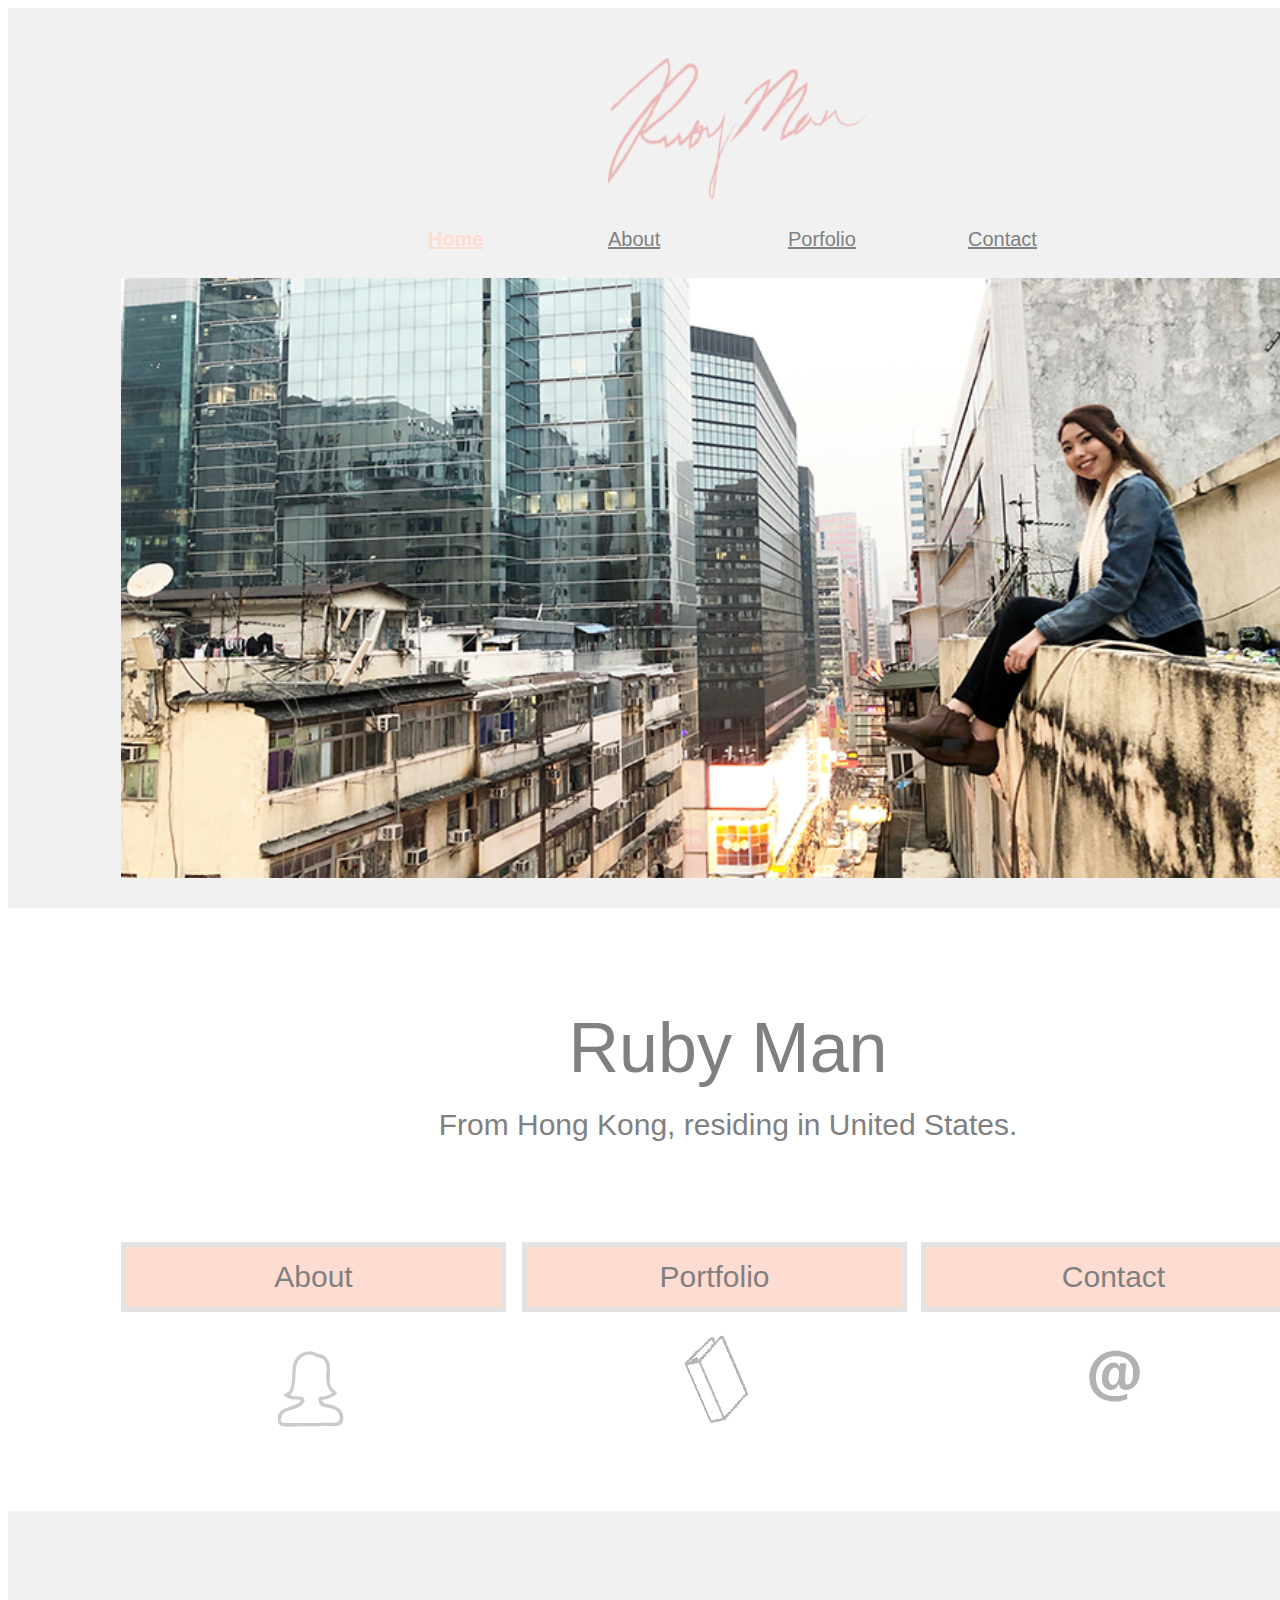
==== index.html @ a9636cb0 "testing favicon" ====
<!DOCTYPE html>
<html lang="en">
<head>
   <meta charset="UTF-8">
   <title>Ruby Man</title>
   <link rel="stylesheet" href="css/style.css">
   <link rel="icon" href="/img/favicon.ico/">
</head>
<body>
   <header>
      <div id="container">
         <img style="display: inline;" src="img/name.png" alt="logo" class="imglogo">
         <img src="img/hero.png" alt="hero" class="hero">
      </div>
   </header>
   <nav>
      <ul>
         <li>
            <a id="home" href="index.html">Home</a>
         </li>
         <li>
            <a id="about" href="about.html">About</a>
         </li>
         <li>
            <a id="portfolio" href="portfolio.html">Porfolio</a>
         </li>
         <li>
            <a id="Contact" href="contact.html">Contact</a>
         </li>
      </ul>
   </nav>
   <main>
      <h1> Ruby Man </h1>
      <p> From Hong Kong, residing in United States. </p>
      <div class="box1">
         <button class="About" onclick='location.href="about.html"'>About</button>
         <button class="Porfolio" onclick='location.href="portfolio.html"'>Portfolio</button>
         <button class="Contact" onclick='location.href="contact.html"'>Contact</button>
      </div>
      <div class="icons">
         <img src="img/about.png" alt="aboutme" class="aboutme">
         <img src="img/portfolio.png" alt="portfolio" class="portfolioicon">
         <img src="img/contact.png" alt="contactme" class="contactme">
      </div>
   </main>
   <footer>
      <div id="container2">
      </div>
   </footer>
</body>
</html>
---- css/style.css ----
body {
   width: 1440px;
   background-color: transparent;
}

#container {
   background-color: #f1f1f1;
   position: relative;
   width: 100%;
   height: 900px;
}

.imglogo {
   width: 258px;
   height: 141px;
   position: absolute;
   top: 50px;
   left: 600px;
}

.hero {
   width: 1180px;
   height: 600px;
   position: absolute;
   top: 270px;
   left: 113px;
}

#navbar {
   border: 0;
   border-top: 5px solid #cbcbcb;
   margin: 1em 0;
   padding: 0;
}

nav {
   position: relative;
   float: left;
   top: -680px;
   left: 420px;
   width: 50%;
   font-family: Lato, sans-serif;
   font-weight: 300;
   font-size: 20px;
}

nav ul {
   width: 100%;
   list-style: none;
   margin: 0;
   padding: 0;
}

nav ul li {
   width: 25%;
   float: left;
}

nav ul li a {
   display: block;
   color: #808080;
}

#home {
   font-weight: 900;
   color: #fedcd2;
}

h1 {
   font-family: 'Avenir Next Condensed', Nunito, sans-serif;
   font-weight: 500;
   font-size: 70px;
   color: #808080;
   text-align: center;
   position: relative;
   margin-top: 100px;
   margin-bottom: 0;
}

p {
   font-family: 'Avenir Next Condensed', Nunito, sans-serif;
   font-weight: 200;
   font-size: 30px;
   color: #808080;
   text-align: center;
   position: relative;
   margin-top: 20px;
   margin-bottom: 100px;
}

.About {
   width: 385px;
   height: 70px;
   position: relative;
   left: 113px;
   background-color: #fedcd2;
   border: 5px solid rgb(227, 227, 227);
   font-family: 'Avenir Next Condensed', Nunito, sans-serif;
   font-weight: 300;
   font-size: 30px;
   color: #808080;
   transition: all 500ms ease;
}

.About:hover {
   background: rgba(0, 0, 0, 0);
   color: #fedcd2;
   box-shadow: 0 0 0 3px rgb(227, 227, 227);
}

.Porfolio {
   display: inline-block;
   position: relative;
   left: 125px;
   width: 385px;
   height: 70px;
   background-color: #fedcd2;
   border: 5px solid rgb(227, 227, 227);
   font-family: 'Avenir Next Condensed', Nunito, sans-serif;
   font-weight: 300;
   font-size: 30px;
   color: #808080;
   transition: all 500ms ease;
}

.Porfolio:hover {
   background: rgba(0, 0, 0, 0);
   color: #fedcd2;
   box-shadow: 0 0 0 3px rgb(227, 227, 227);
}

.Contact {
   display: inline-block;
   position: relative;
   left: 135px;
   width: 385px;
   height: 70px;
   background-color: #fedcd2;
   border: 5px solid rgb(227, 227, 227);
   font-family: 'Avenir Next Condensed', Nunito, sans-serif;
   font-weight: 300;
   font-size: 30px;
   color: #808080;
   transition: all 500ms ease;
}

.Contact:hover {
   background: rgba(0, 0, 0, 0);
   color: #fedcd2;
   box-shadow: 0 0 0 3px rgb(227, 227, 227);
}

.aboutme {
   position: relative;
   top: 20px;
   left: 270px;
}

.portfolioicon {
   position: relative;
   top: 20px;
   left: 600px;
}

.contactme {
   position: relative;
   top: -5px;
   left: 930px;
}

#container2 {
   background-color: #f1f1f1;
   position: relative;
   top: 100px;
   width: 100%;
   height: 100px;
}
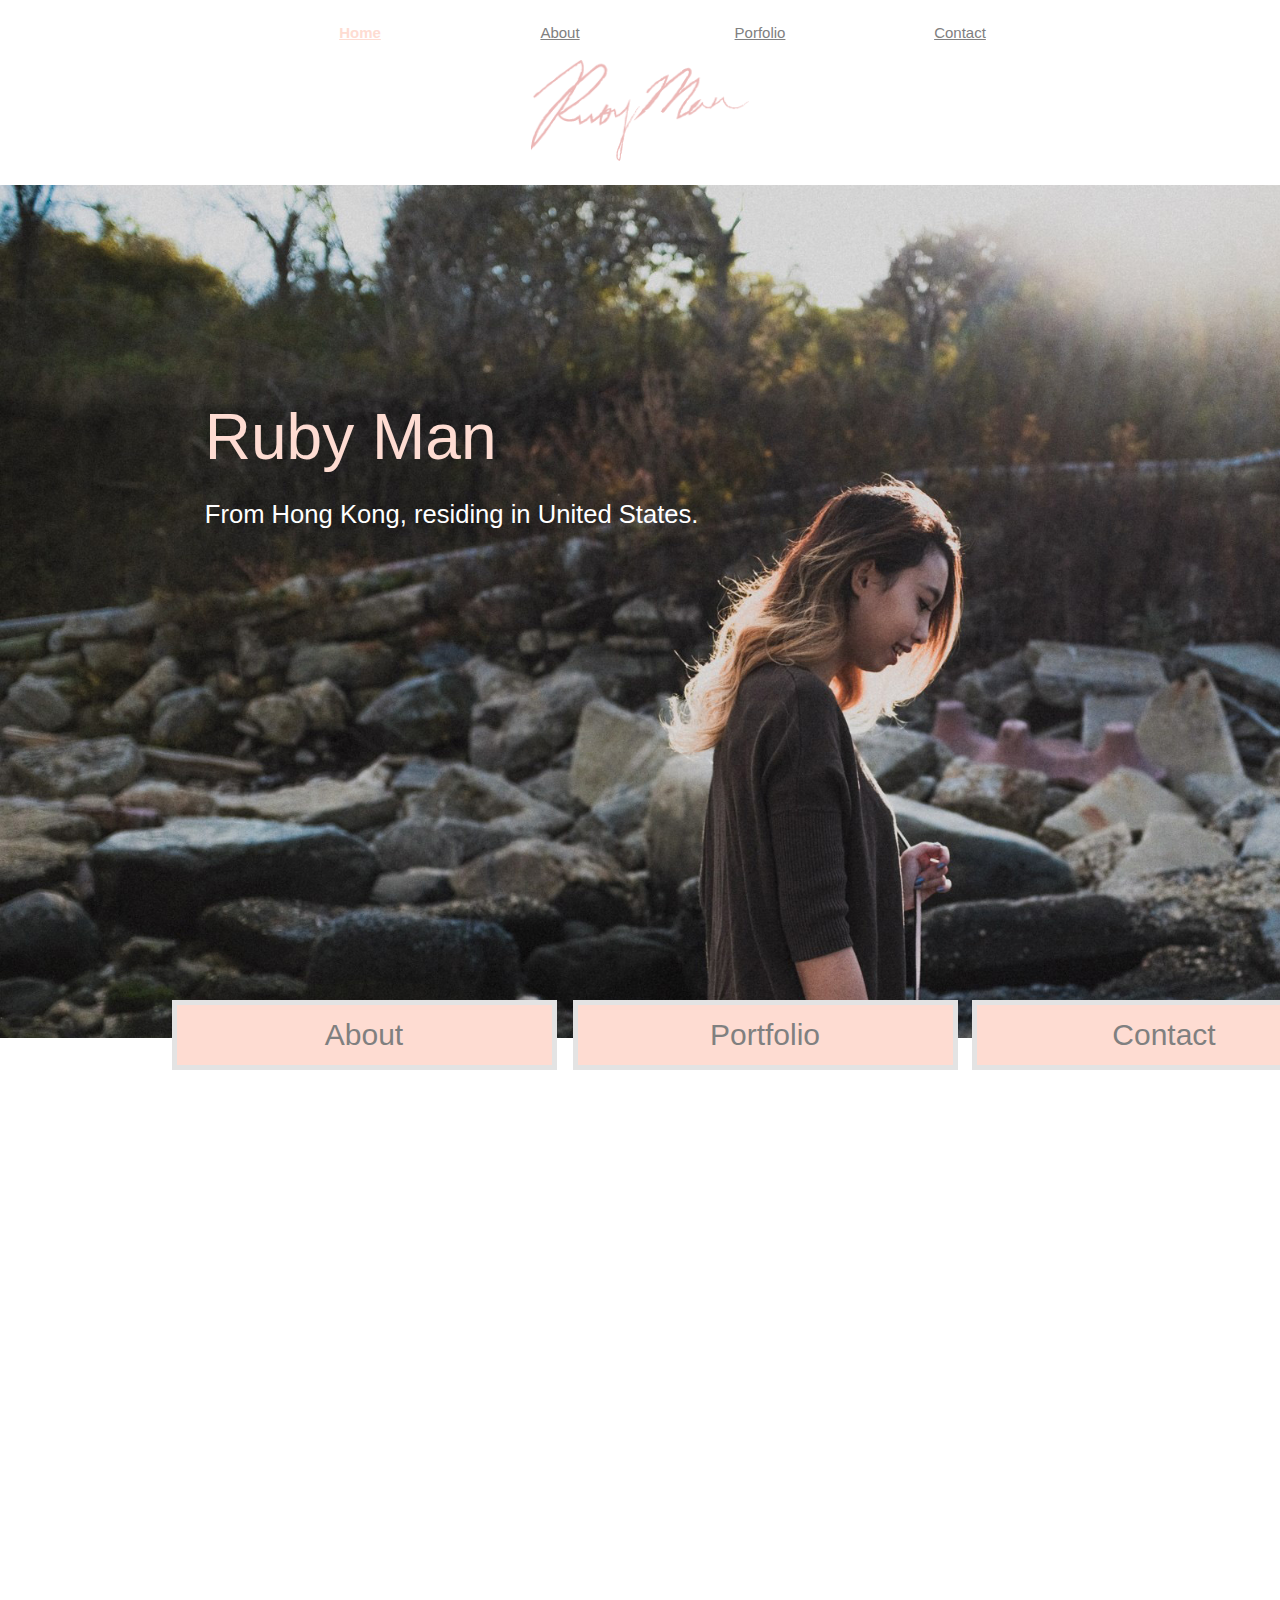
==== commit 3db90b45: "changed layout" ====
--- a/index.html
+++ b/index.html
@@ -3,14 +3,17 @@
 <head>
    <meta charset="UTF-8">
    <title>Ruby Man</title>
+   <meta name="viewport" content="width=device-width, initial-scale=1.0">
    <link rel="stylesheet" href="css/style.css">
-   <link rel="icon" href="/img/favicon.ico/">
+   <link rel="shortcut icon" type="image/ico" href="img/favicon.ico"/>
 </head>
 <body>
    <header>
       <div id="container">
          <img style="display: inline;" src="img/name.png" alt="logo" class="imglogo">
-         <img src="img/hero.png" alt="hero" class="hero">
+         <img src="img/hero.jpg" alt="hero" class="hero">
+         <h1> Ruby Man </h1>
+         <p> From Hong Kong, residing in United States. </p>
       </div>
    </header>
    <nav>
@@ -30,17 +33,10 @@
       </ul>
    </nav>
    <main>
-      <h1> Ruby Man </h1>
-      <p> From Hong Kong, residing in United States. </p>
       <div class="box1">
          <button class="About" onclick='location.href="about.html"'>About</button>
          <button class="Porfolio" onclick='location.href="portfolio.html"'>Portfolio</button>
          <button class="Contact" onclick='location.href="contact.html"'>Contact</button>
-      </div>
-      <div class="icons">
-         <img src="img/about.png" alt="aboutme" class="aboutme">
-         <img src="img/portfolio.png" alt="portfolio" class="portfolioicon">
-         <img src="img/contact.png" alt="contactme" class="contactme">
       </div>
    </main>
    <footer>
--- a/css/style.css
+++ b/css/style.css
@@ -1,54 +1,47 @@
 body {
-   width: 1440px;
    background-color: transparent;
+   text-align: center;
+   margin: 0;
 }
 
 #container {
-   background-color: #f1f1f1;
-   position: relative;
+   background-color: #fff;
+   position: relative;
+   width: 100vw;
+   height: 1000px;
+}
+
+.imglogo {
+   display: inline-block;
+   width: 218px;
+   height: 101px;
+   position: relative;
+   margin-top: 60px;
+}
+
+.hero {
+   display: inline-block;
+   width: 100vw;
+   position: relative;
+   margin-top: 20px;
+}
+
+nav {
+   position: absolute;
+   top: 1%;
+   left: 0;
+   height: 40px;
    width: 100%;
-   height: 900px;
-}
-
-.imglogo {
-   width: 258px;
-   height: 141px;
-   position: absolute;
-   top: 50px;
-   left: 600px;
-}
-
-.hero {
-   width: 1180px;
-   height: 600px;
-   position: absolute;
-   top: 270px;
-   left: 113px;
-}
-
-#navbar {
-   border: 0;
-   border-top: 5px solid #cbcbcb;
-   margin: 1em 0;
-   padding: 0;
-}
-
-nav {
-   position: relative;
-   float: left;
-   top: -680px;
-   left: 420px;
-   width: 50%;
+   display: flex;
+   justify-content: center;
+}
+
+nav ul {
    font-family: Lato, sans-serif;
    font-weight: 300;
-   font-size: 20px;
-}
-
-nav ul {
-   width: 100%;
+   font-size: 15px;
+   width: 800px;
    list-style: none;
-   margin: 0;
-   padding: 0;
 }
 
 nav ul li {
@@ -57,7 +50,6 @@
 }
 
 nav ul li a {
-   display: block;
    color: #808080;
 }
 
@@ -69,23 +61,96 @@
 h1 {
    font-family: 'Avenir Next Condensed', Nunito, sans-serif;
    font-weight: 500;
-   font-size: 70px;
-   color: #808080;
-   text-align: center;
-   position: relative;
-   margin-top: 100px;
-   margin-bottom: 0;
+   font-size: 5vw;
+   color: #fedcd2;
+   float: left;
+   position: absolute;
+   top: 40%;
+   left: 16%;
+   margin: 0;
+   padding: 0;
 }
 
 p {
    font-family: 'Avenir Next Condensed', Nunito, sans-serif;
    font-weight: 200;
-   font-size: 30px;
-   color: #808080;
-   text-align: center;
-   position: relative;
-   margin-top: 20px;
-   margin-bottom: 100px;
+   font-size: 2vw;
+   color: #fff;
+   float: left;
+   position: absolute;
+   top: 50%;
+   left: 16%;
+   margin: 0;
+   padding: 0;
+}
+
+@media (min-width: 200px) and (max-width: 380px) {
+   body {
+      background-color: transparent;
+      text-align: center;
+      margin: 10px;
+   }
+
+   h1 {
+      display: flex;
+      font-family: 'Avenir Next Condensed', Nunito, sans-serif;
+      font-weight: 500;
+      font-size: 5vw;
+      color: #fedcd2;
+      float: left;
+      position: absolute;
+      top: 25%;
+      left: 16%;
+      margin: 0;
+      padding: 0;
+   }
+
+   p {
+      font-family: 'Avenir Next Condensed', Nunito, sans-serif;
+      font-weight: 200;
+      font-size: 3vw;
+      color: #fff;
+      float: left;
+      position: absolute;
+      top: 28%;
+      left: 16%;
+      margin: 0;
+      padding: 0;
+   }
+}
+
+@media (min-width: 380px) and (max-width: 770px) {
+   body {
+      background-color: transparent;
+      text-align: center;
+      margin: 10px;
+   }
+
+   h1 {
+      font-family: 'Avenir Next Condensed', Nunito, sans-serif;
+      font-weight: 500;
+      font-size: 5vw;
+      color: #fedcd2;
+      float: left;
+      position: absolute;
+      top: 27%;
+      left: 16%;
+      margin: 0;
+      padding: 0;
+   }
+
+   p {
+      font-family: 'Avenir Next Condensed', Nunito, sans-serif;
+      font-weight: 200;
+      font-size: 3vw;
+      color: #fff;
+      float: left;
+      position: absolute;
+      top: 35%;
+      left: 16%;
+      margin: 0;
+      padding: 0;
+   }
 }
 
 .About {
@@ -150,28 +215,10 @@
    box-shadow: 0 0 0 3px rgb(227, 227, 227);
 }
 
-.aboutme {
-   position: relative;
-   top: 20px;
-   left: 270px;
-}
-
-.portfolioicon {
-   position: relative;
-   top: 20px;
-   left: 600px;
-}
-
-.contactme {
-   position: relative;
-   top: -5px;
-   left: 930px;
-}
-
 #container2 {
    background-color: #f1f1f1;
    position: relative;
-   top: 100px;
+   top: 1000px;
    width: 100%;
    height: 100px;
 }
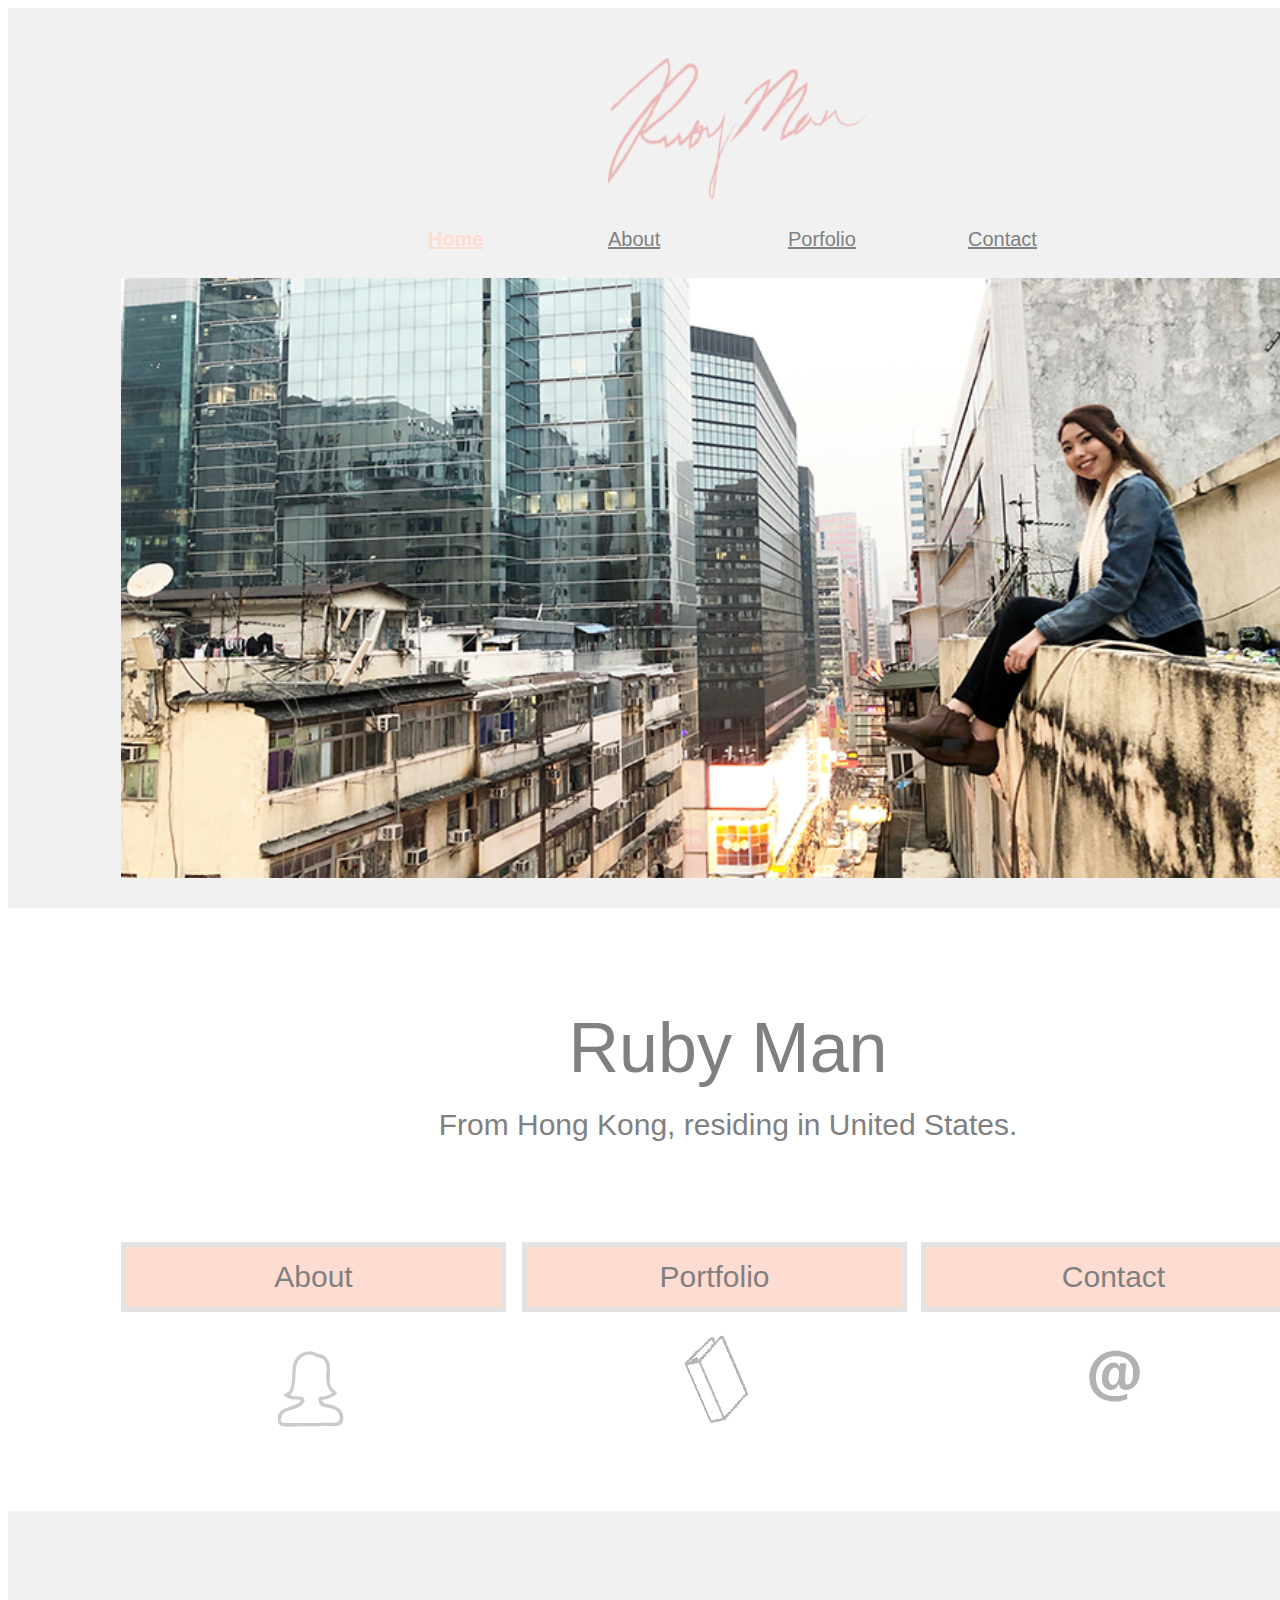
==== commit eefa462f: "Revert "changed layout"" ====
--- a/index.html
+++ b/index.html
@@ -2,8 +2,8 @@
 <html lang="en">
 <head>
    <meta charset="UTF-8">
+   <meta name="viewport" content="width=device-width, initial-scale=1.0">
    <title>Ruby Man</title>
-   <meta name="viewport" content="width=device-width, initial-scale=1.0">
    <link rel="stylesheet" href="css/style.css">
    <link rel="shortcut icon" type="image/ico" href="img/favicon.ico"/>
 </head>
@@ -11,9 +11,7 @@
    <header>
       <div id="container">
          <img style="display: inline;" src="img/name.png" alt="logo" class="imglogo">
-         <img src="img/hero.jpg" alt="hero" class="hero">
-         <h1> Ruby Man </h1>
-         <p> From Hong Kong, residing in United States. </p>
+         <img src="img/hero.png" alt="hero" class="hero">
       </div>
    </header>
    <nav>
@@ -33,10 +31,17 @@
       </ul>
    </nav>
    <main>
+      <h1> Ruby Man </h1>
+      <p> From Hong Kong, residing in United States. </p>
       <div class="box1">
          <button class="About" onclick='location.href="about.html"'>About</button>
          <button class="Porfolio" onclick='location.href="portfolio.html"'>Portfolio</button>
          <button class="Contact" onclick='location.href="contact.html"'>Contact</button>
+      </div>
+      <div class="icons">
+         <img src="img/about.png" alt="aboutme" class="aboutme">
+         <img src="img/portfolio.png" alt="portfolio" class="portfolioicon">
+         <img src="img/contact.png" alt="contactme" class="contactme">
       </div>
    </main>
    <footer>
--- a/css/style.css
+++ b/css/style.css
@@ -1,47 +1,54 @@
 body {
+   width: 1440px;
    background-color: transparent;
-   text-align: center;
-   margin: 0;
 }
 
 #container {
-   background-color: #fff;
+   background-color: #f1f1f1;
    position: relative;
    width: 100vw;
-   height: 1000px;
+   height: 900px;
 }
 
 .imglogo {
-   display: inline-block;
-   width: 218px;
-   height: 101px;
-   position: relative;
-   margin-top: 60px;
+   width: 258px;
+   height: 141px;
+   position: absolute;
+   top: 50px;
+   left: 600px;
 }
 
 .hero {
-   display: inline-block;
-   width: 100vw;
-   position: relative;
-   margin-top: 20px;
+   width: 1180px;
+   height: 600px;
+   position: absolute;
+   top: 270px;
+   left: 113px;
+}
+
+#navbar {
+   border: 0;
+   border-top: 5px solid #cbcbcb;
+   margin: 1em 0;
+   padding: 0;
 }
 
 nav {
-   position: absolute;
-   top: 1%;
-   left: 0;
-   height: 40px;
-   width: 100%;
-   display: flex;
-   justify-content: center;
+   position: relative;
+   float: left;
+   top: -680px;
+   left: 420px;
+   width: 50%;
+   font-family: Lato, sans-serif;
+   font-weight: 300;
+   font-size: 20px;
 }
 
 nav ul {
-   font-family: Lato, sans-serif;
-   font-weight: 300;
-   font-size: 15px;
-   width: 800px;
+   width: 100%;
    list-style: none;
+   margin: 0;
+   padding: 0;
 }
 
 nav ul li {
@@ -50,6 +57,7 @@
 }
 
 nav ul li a {
+   display: block;
    color: #808080;
 }
 
@@ -61,96 +69,23 @@
 h1 {
    font-family: 'Avenir Next Condensed', Nunito, sans-serif;
    font-weight: 500;
-   font-size: 5vw;
-   color: #fedcd2;
-   float: left;
-   position: absolute;
-   top: 40%;
-   left: 16%;
-   margin: 0;
-   padding: 0;
+   font-size: 70px;
+   color: #808080;
+   text-align: center;
+   position: relative;
+   margin-top: 100px;
+   margin-bottom: 0;
 }
 
 p {
    font-family: 'Avenir Next Condensed', Nunito, sans-serif;
    font-weight: 200;
-   font-size: 2vw;
-   color: #fff;
-   float: left;
-   position: absolute;
-   top: 50%;
-   left: 16%;
-   margin: 0;
-   padding: 0;
-}
-
-@media (min-width: 200px) and (max-width: 380px) {
-   body {
-      background-color: transparent;
-      text-align: center;
-      margin: 10px;
-   }
-
-   h1 {
-      display: flex;
-      font-family: 'Avenir Next Condensed', Nunito, sans-serif;
-      font-weight: 500;
-      font-size: 5vw;
-      color: #fedcd2;
-      float: left;
-      position: absolute;
-      top: 25%;
-      left: 16%;
-      margin: 0;
-      padding: 0;
-   }
-
-   p {
-      font-family: 'Avenir Next Condensed', Nunito, sans-serif;
-      font-weight: 200;
-      font-size: 3vw;
-      color: #fff;
-      float: left;
-      position: absolute;
-      top: 28%;
-      left: 16%;
-      margin: 0;
-      padding: 0;
-   }
-}
-
-@media (min-width: 380px) and (max-width: 770px) {
-   body {
-      background-color: transparent;
-      text-align: center;
-      margin: 10px;
-   }
-
-   h1 {
-      font-family: 'Avenir Next Condensed', Nunito, sans-serif;
-      font-weight: 500;
-      font-size: 5vw;
-      color: #fedcd2;
-      float: left;
-      position: absolute;
-      top: 27%;
-      left: 16%;
-      margin: 0;
-      padding: 0;
-   }
-
-   p {
-      font-family: 'Avenir Next Condensed', Nunito, sans-serif;
-      font-weight: 200;
-      font-size: 3vw;
-      color: #fff;
-      float: left;
-      position: absolute;
-      top: 35%;
-      left: 16%;
-      margin: 0;
-      padding: 0;
-   }
+   font-size: 30px;
+   color: #808080;
+   text-align: center;
+   position: relative;
+   margin-top: 20px;
+   margin-bottom: 100px;
 }
 
 .About {
@@ -215,10 +150,28 @@
    box-shadow: 0 0 0 3px rgb(227, 227, 227);
 }
 
+.aboutme {
+   position: relative;
+   top: 20px;
+   left: 270px;
+}
+
+.portfolioicon {
+   position: relative;
+   top: 20px;
+   left: 600px;
+}
+
+.contactme {
+   position: relative;
+   top: -5px;
+   left: 930px;
+}
+
 #container2 {
    background-color: #f1f1f1;
    position: relative;
-   top: 1000px;
+   top: 100px;
    width: 100%;
    height: 100px;
 }
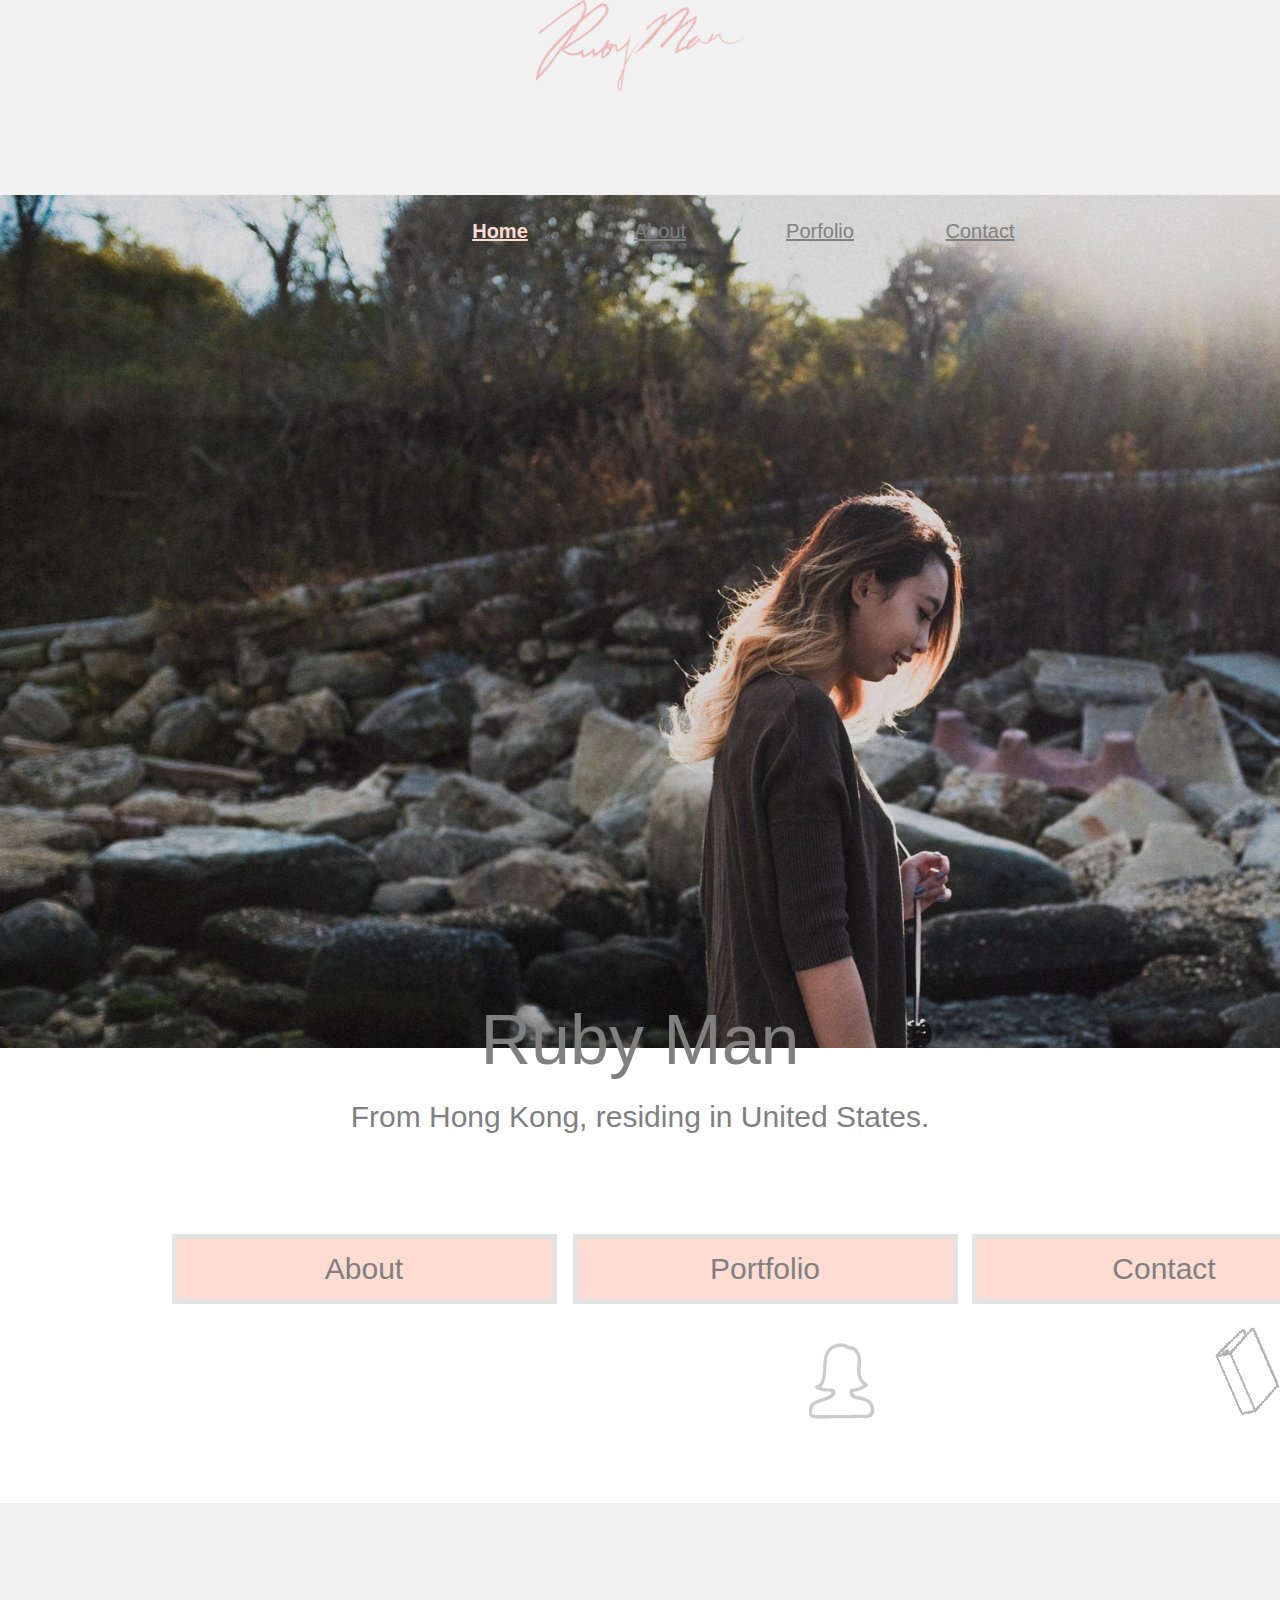
==== commit 02c79e10: "testing new layout" ====
--- a/index.html
+++ b/index.html
@@ -11,7 +11,7 @@
    <header>
       <div id="container">
          <img style="display: inline;" src="img/name.png" alt="logo" class="imglogo">
-         <img src="img/hero.png" alt="hero" class="hero">
+         <img src="img/hero.jpg" alt="hero" class="hero">
       </div>
    </header>
    <nav>
--- a/css/style.css
+++ b/css/style.css
@@ -1,6 +1,7 @@
 body {
-   width: 1440px;
    background-color: transparent;
+   text-align: center;
+   margin: 0;
 }
 
 #container {
@@ -11,19 +12,16 @@
 }
 
 .imglogo {
-   width: 258px;
-   height: 141px;
-   position: absolute;
-   top: 50px;
-   left: 600px;
+   display: inline-block;
+   width: 208px;
+   height: 91px;
+   position: relative;
 }
 
 .hero {
-   width: 1180px;
-   height: 600px;
-   position: absolute;
-   top: 270px;
-   left: 113px;
+   width: 100vw;
+   position: relative;
+   top: 100px;
 }
 
 #navbar {
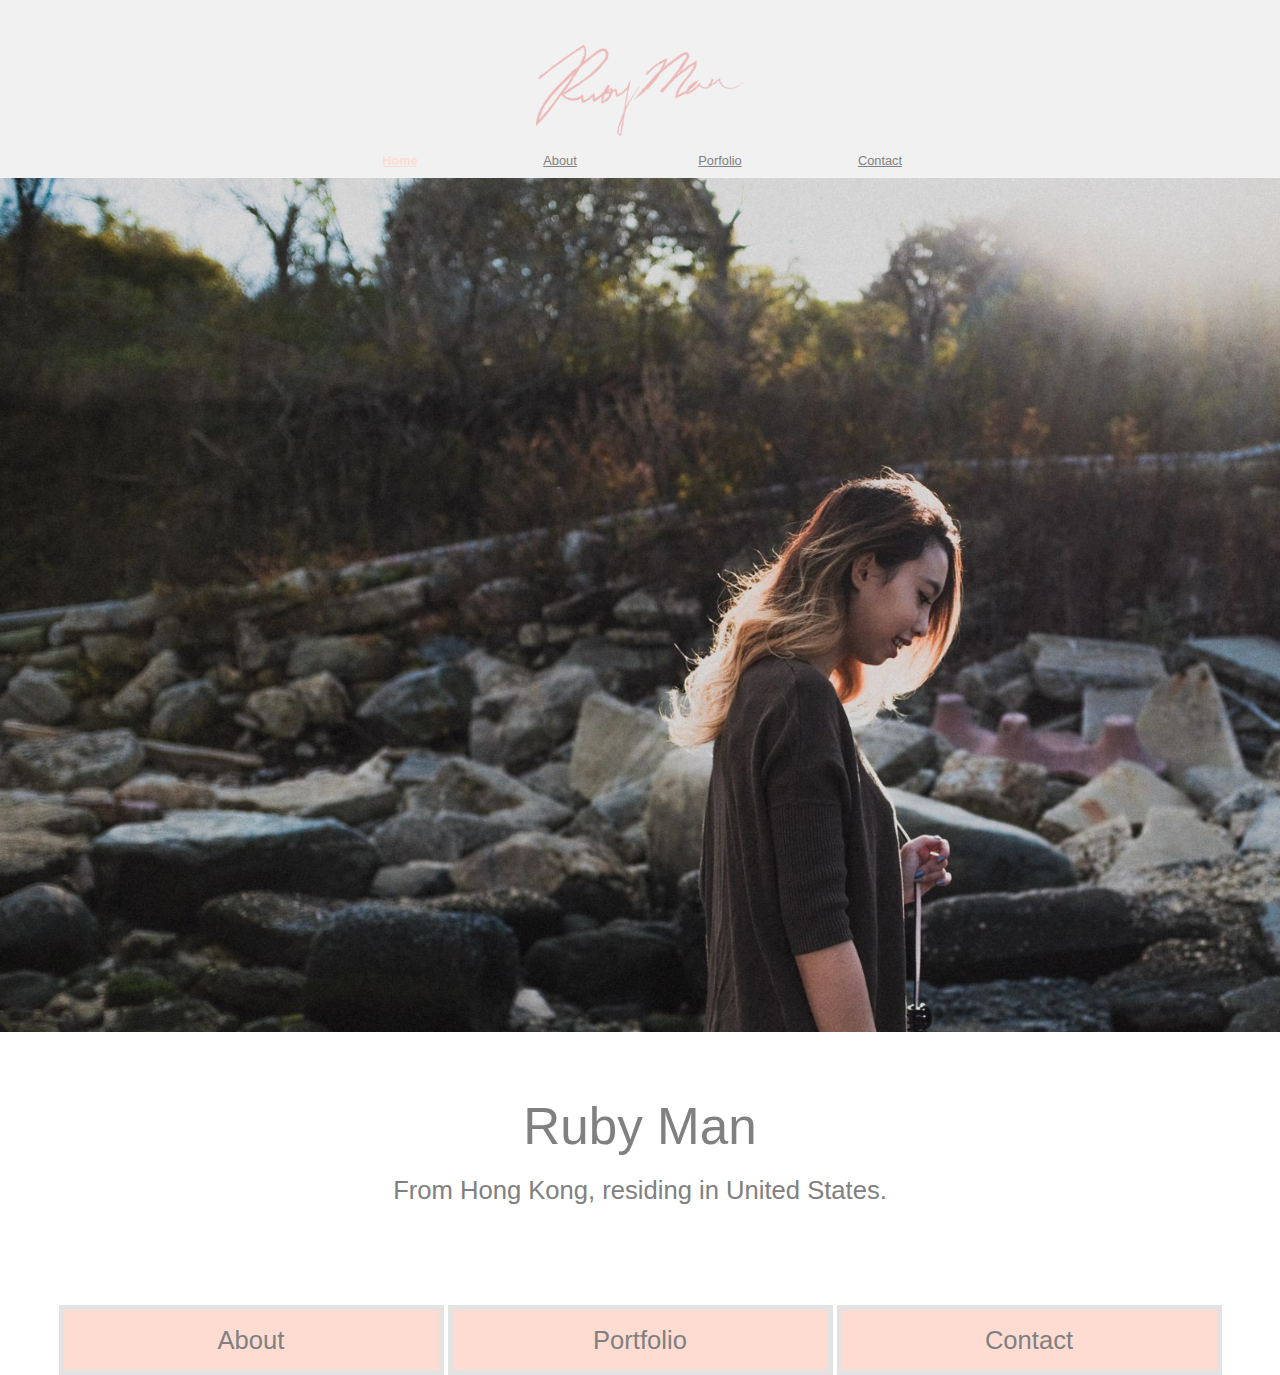
==== commit f35b6a38: "layout changes" ====
--- a/index.html
+++ b/index.html
@@ -38,15 +38,6 @@
          <button class="Porfolio" onclick='location.href="portfolio.html"'>Portfolio</button>
          <button class="Contact" onclick='location.href="contact.html"'>Contact</button>
       </div>
-      <div class="icons">
-         <img src="img/about.png" alt="aboutme" class="aboutme">
-         <img src="img/portfolio.png" alt="portfolio" class="portfolioicon">
-         <img src="img/contact.png" alt="contactme" class="contactme">
-      </div>
    </main>
-   <footer>
-      <div id="container2">
-      </div>
-   </footer>
 </body>
 </html>
--- a/css/style.css
+++ b/css/style.css
@@ -8,7 +8,6 @@
    background-color: #f1f1f1;
    position: relative;
    width: 100vw;
-   height: 900px;
 }
 
 .imglogo {
@@ -16,30 +15,23 @@
    width: 208px;
    height: 91px;
    position: relative;
+   margin-top: 5vh;
 }
 
 .hero {
    width: 100vw;
    position: relative;
-   top: 100px;
-}
-
-#navbar {
-   border: 0;
-   border-top: 5px solid #cbcbcb;
-   margin: 1em 0;
-   padding: 0;
+   top: 3vw;
 }
 
 nav {
    position: relative;
-   float: left;
-   top: -680px;
-   left: 420px;
    width: 50%;
-   font-family: Lato, sans-serif;
+   font-family: 'Avenir Next Condensed', sans-serif;
    font-weight: 300;
-   font-size: 20px;
+   font-size: 1vw;
+   margin: 0 auto;
+   top: -66vw;
 }
 
 nav ul {
@@ -55,7 +47,7 @@
 }
 
 nav ul li a {
-   display: block;
+   display: inline-block;
    color: #808080;
 }
 
@@ -67,7 +59,7 @@
 h1 {
    font-family: 'Avenir Next Condensed', Nunito, sans-serif;
    font-weight: 500;
-   font-size: 70px;
+   font-size: 4vw;
    color: #808080;
    text-align: center;
    position: relative;
@@ -78,7 +70,7 @@
 p {
    font-family: 'Avenir Next Condensed', Nunito, sans-serif;
    font-weight: 200;
-   font-size: 30px;
+   font-size: 2vw;
    color: #808080;
    text-align: center;
    position: relative;
@@ -86,16 +78,20 @@
    margin-bottom: 100px;
 }
 
+.box1 {
+  display: inline-block;
+  position: relative;
+
+}
+
 .About {
    width: 385px;
    height: 70px;
-   position: relative;
-   left: 113px;
    background-color: #fedcd2;
    border: 5px solid rgb(227, 227, 227);
    font-family: 'Avenir Next Condensed', Nunito, sans-serif;
    font-weight: 300;
-   font-size: 30px;
+   font-size: 2vw;
    color: #808080;
    transition: all 500ms ease;
 }
@@ -107,16 +103,13 @@
 }
 
 .Porfolio {
-   display: inline-block;
-   position: relative;
-   left: 125px;
    width: 385px;
    height: 70px;
    background-color: #fedcd2;
    border: 5px solid rgb(227, 227, 227);
    font-family: 'Avenir Next Condensed', Nunito, sans-serif;
    font-weight: 300;
-   font-size: 30px;
+   font-size: 2vw;
    color: #808080;
    transition: all 500ms ease;
 }
@@ -128,16 +121,13 @@
 }
 
 .Contact {
-   display: inline-block;
-   position: relative;
-   left: 135px;
    width: 385px;
    height: 70px;
    background-color: #fedcd2;
    border: 5px solid rgb(227, 227, 227);
    font-family: 'Avenir Next Condensed', Nunito, sans-serif;
    font-weight: 300;
-   font-size: 30px;
+   font-size: 2vw;
    color: #808080;
    transition: all 500ms ease;
 }
@@ -147,29 +137,3 @@
    color: #fedcd2;
    box-shadow: 0 0 0 3px rgb(227, 227, 227);
 }
-
-.aboutme {
-   position: relative;
-   top: 20px;
-   left: 270px;
-}
-
-.portfolioicon {
-   position: relative;
-   top: 20px;
-   left: 600px;
-}
-
-.contactme {
-   position: relative;
-   top: -5px;
-   left: 930px;
-}
-
-#container2 {
-   background-color: #f1f1f1;
-   position: relative;
-   top: 100px;
-   width: 100%;
-   height: 100px;
-}
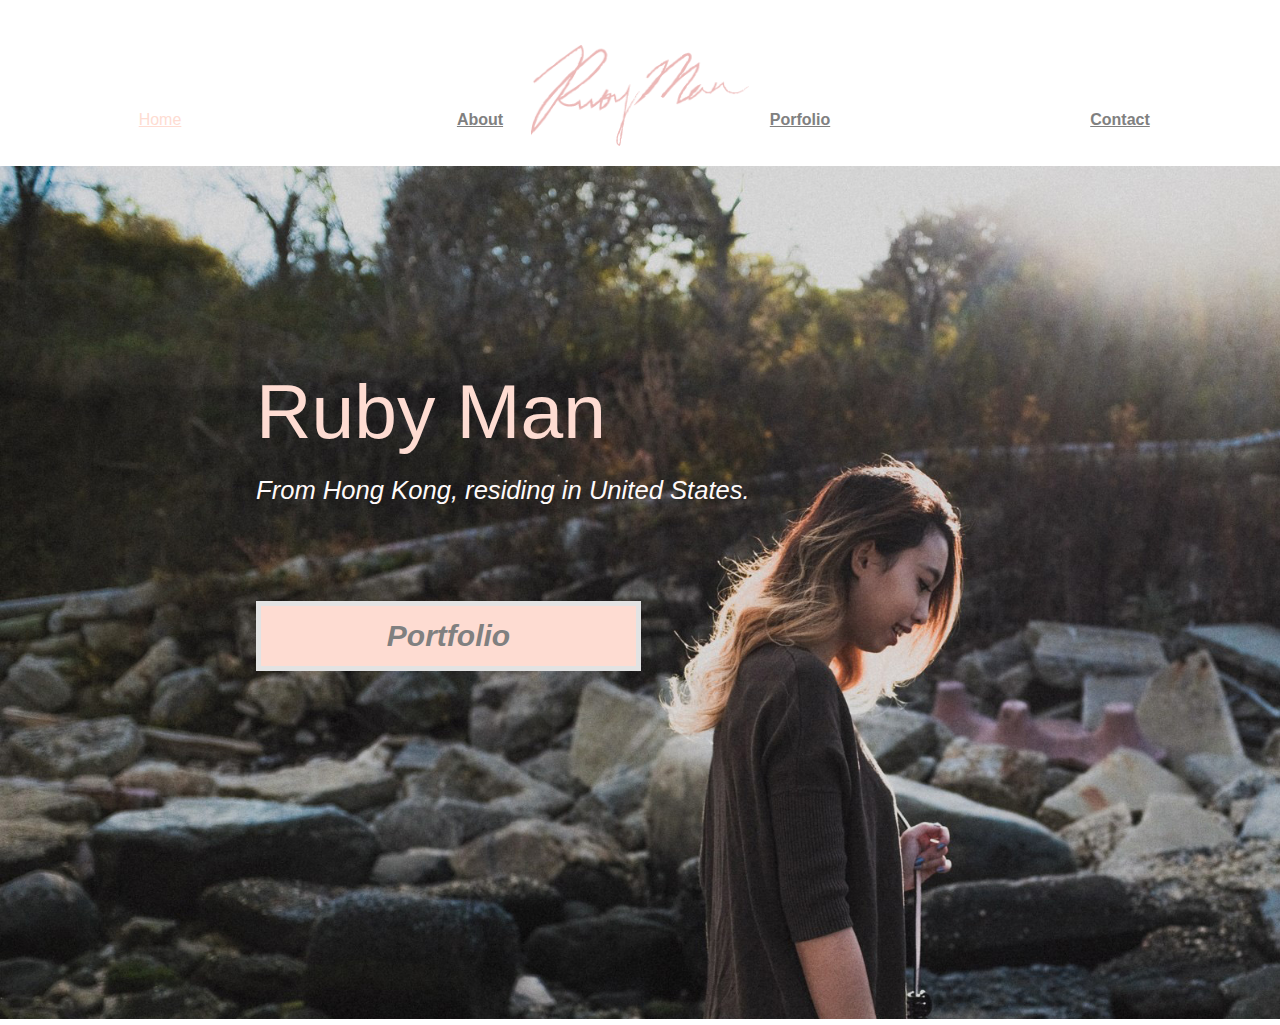
==== commit 0a148ef3: "changing layout to home page" ====
--- a/index.html
+++ b/index.html
@@ -34,9 +34,7 @@
       <h1> Ruby Man </h1>
       <p> From Hong Kong, residing in United States. </p>
       <div class="box1">
-         <button class="About" onclick='location.href="about.html"'>About</button>
          <button class="Porfolio" onclick='location.href="portfolio.html"'>Portfolio</button>
-         <button class="Contact" onclick='location.href="contact.html"'>Contact</button>
       </div>
    </main>
 </body>
--- a/css/style.css
+++ b/css/style.css
@@ -2,40 +2,37 @@
    background-color: transparent;
    text-align: center;
    margin: 0;
+   padding: 0;
 }
 
-#container {
-   background-color: #f1f1f1;
-   position: relative;
-   width: 100vw;
-}
+
 
 .imglogo {
    display: inline-block;
-   width: 208px;
-   height: 91px;
+   width: 218px;
+   height: 101px;
    position: relative;
    margin-top: 5vh;
 }
 
 .hero {
-   width: 100vw;
+   display: inline-block;
+   width: 100%;
    position: relative;
-   top: 3vw;
+   top: 1em;
 }
 
 nav {
    position: relative;
-   width: 50%;
-   font-family: 'Avenir Next Condensed', sans-serif;
-   font-weight: 300;
-   font-size: 1vw;
+   width: 100%;
+   font-family: Arial Narrow, sans-serif;
+   font-weight: 800;
+   font-size: 1em;
    margin: 0 auto;
-   top: -66vw;
+   top: -70vw;
 }
 
 nav ul {
-   width: 100%;
    list-style: none;
    margin: 0;
    padding: 0;
@@ -52,54 +49,40 @@
 }
 
 #home {
-   font-weight: 900;
+   font-weight: 500;
    color: #fedcd2;
 }
 
 h1 {
-   font-family: 'Avenir Next Condensed', Nunito, sans-serif;
-   font-weight: 500;
-   font-size: 4vw;
-   color: #808080;
-   text-align: center;
+   font-family: Arial Narrow, sans-serif;
+   font-weight: 100;
+   font-size: 6vw;
+   color: #fedcd2;
+   text-align: left;
    position: relative;
-   margin-top: 100px;
+   margin-top: -50vw;
+   margin-left: 20vw;
    margin-bottom: 0;
 }
 
 p {
-   font-family: 'Avenir Next Condensed', Nunito, sans-serif;
-   font-weight: 200;
+   font-family: Arial Narrow, sans-serif;
+   font-style: italic;
    font-size: 2vw;
-   color: #808080;
-   text-align: center;
+   color: #fffafa;
+   text-align: left;
    position: relative;
    margin-top: 20px;
-   margin-bottom: 100px;
+   margin-left: 20vw;
+
+
 }
 
 .box1 {
-  display: inline-block;
-  position: relative;
-
-}
-
-.About {
-   width: 385px;
-   height: 70px;
-   background-color: #fedcd2;
-   border: 5px solid rgb(227, 227, 227);
-   font-family: 'Avenir Next Condensed', Nunito, sans-serif;
-   font-weight: 300;
-   font-size: 2vw;
-   color: #808080;
-   transition: all 500ms ease;
-}
-
-.About:hover {
-   background: rgba(0, 0, 0, 0);
-   color: #fedcd2;
-   box-shadow: 0 0 0 3px rgb(227, 227, 227);
+  position: absolute;
+  margin-top: 70px;
+  margin-left: 20vw;
+  z-index: 99;
 }
 
 .Porfolio {
@@ -107,11 +90,13 @@
    height: 70px;
    background-color: #fedcd2;
    border: 5px solid rgb(227, 227, 227);
-   font-family: 'Avenir Next Condensed', Nunito, sans-serif;
-   font-weight: 300;
-   font-size: 2vw;
+   font-family: Arial Narrow, sans-serif;
+   font-weight: 800;
+   font-size: 30px;
+   font-style: italic;
    color: #808080;
    transition: all 500ms ease;
+
 }
 
 .Porfolio:hover {
@@ -120,20 +105,19 @@
    box-shadow: 0 0 0 3px rgb(227, 227, 227);
 }
 
-.Contact {
-   width: 385px;
-   height: 70px;
-   background-color: #fedcd2;
-   border: 5px solid rgb(227, 227, 227);
-   font-family: 'Avenir Next Condensed', Nunito, sans-serif;
-   font-weight: 300;
-   font-size: 2vw;
-   color: #808080;
-   transition: all 500ms ease;
+@media screen and (max-width: 1231px) {
+  .box1 {
+    position: absolute;
+    margin-top: 20px;
+    margin-left: 20vw;
+    z-index: 99;
+  }
+
+  .Porfolio {
+     width: 125px;
+     height: 37px;
+     font-weight: 800;
+     font-size: 10px;
+     border: 2px solid rgb(227, 227, 227);
+  }
 }
-
-.Contact:hover {
-   background: rgba(0, 0, 0, 0);
-   color: #fedcd2;
-   box-shadow: 0 0 0 3px rgb(227, 227, 227);
-}
